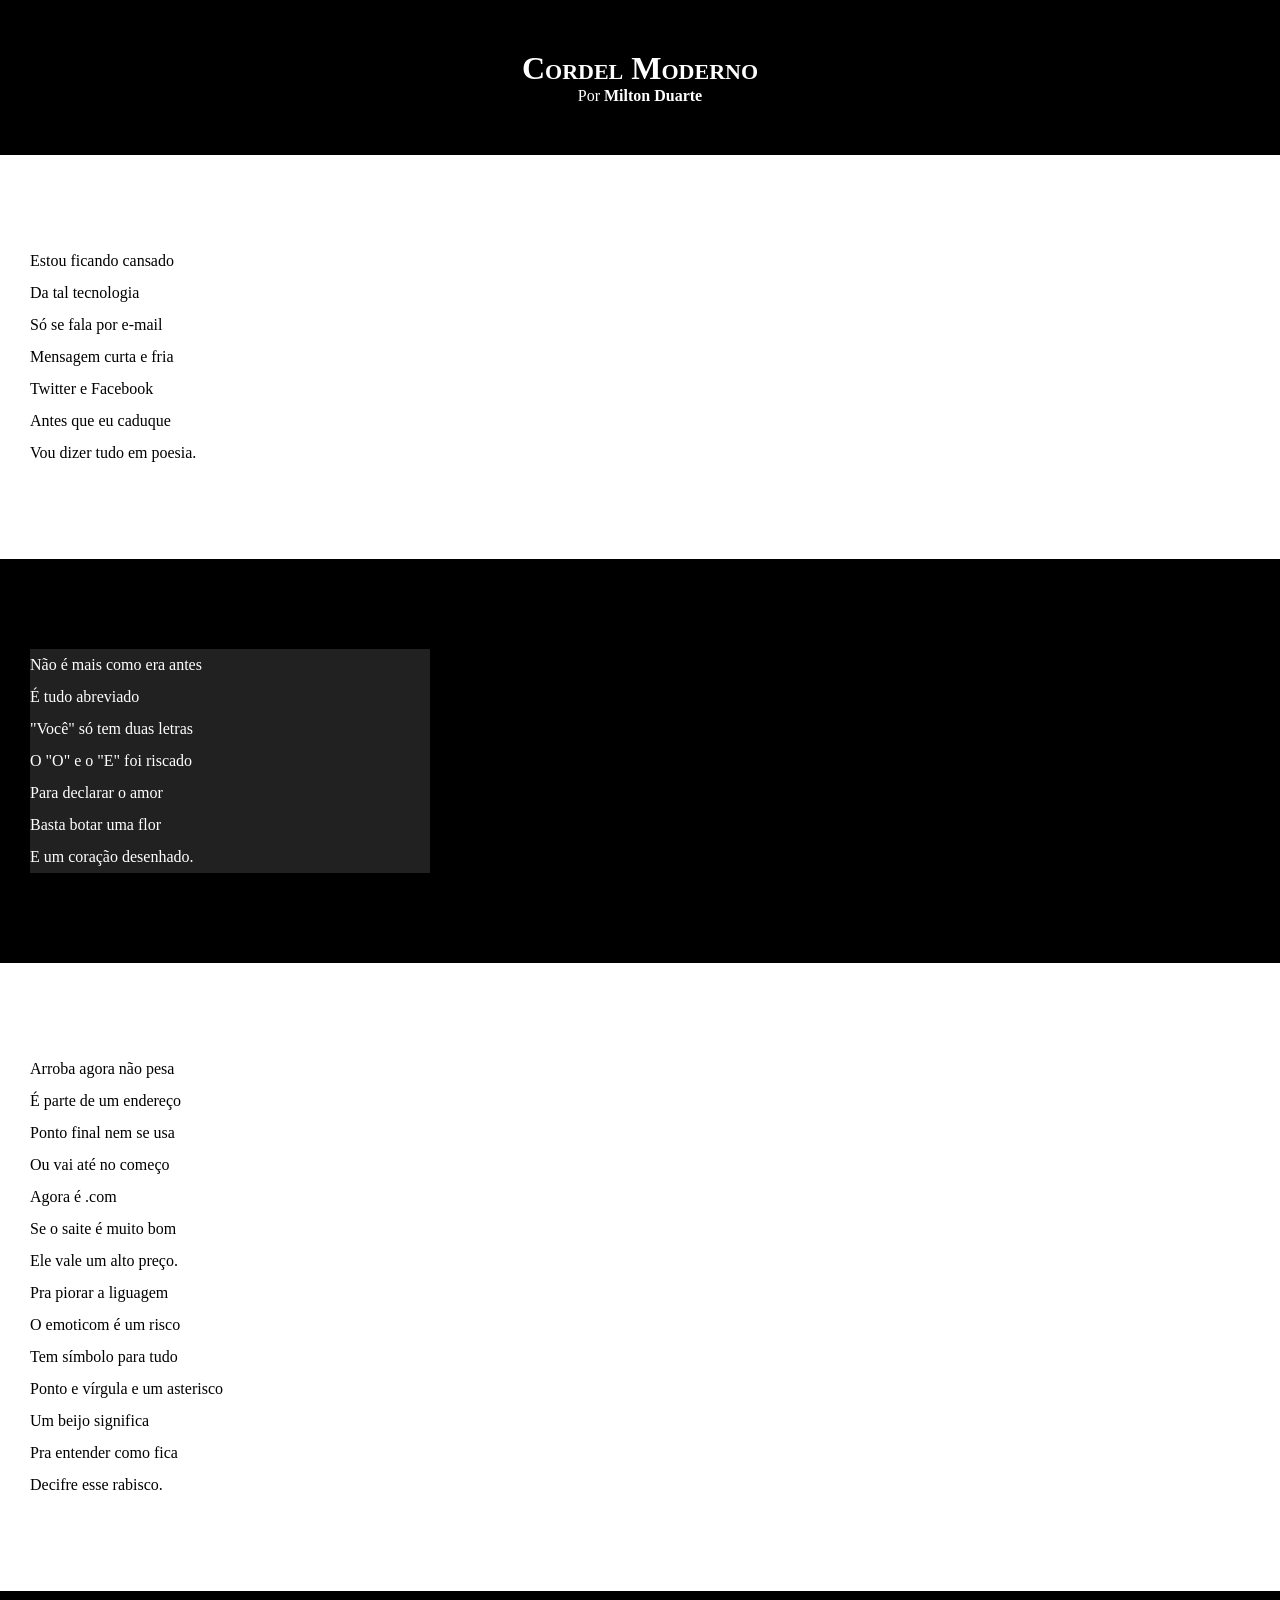
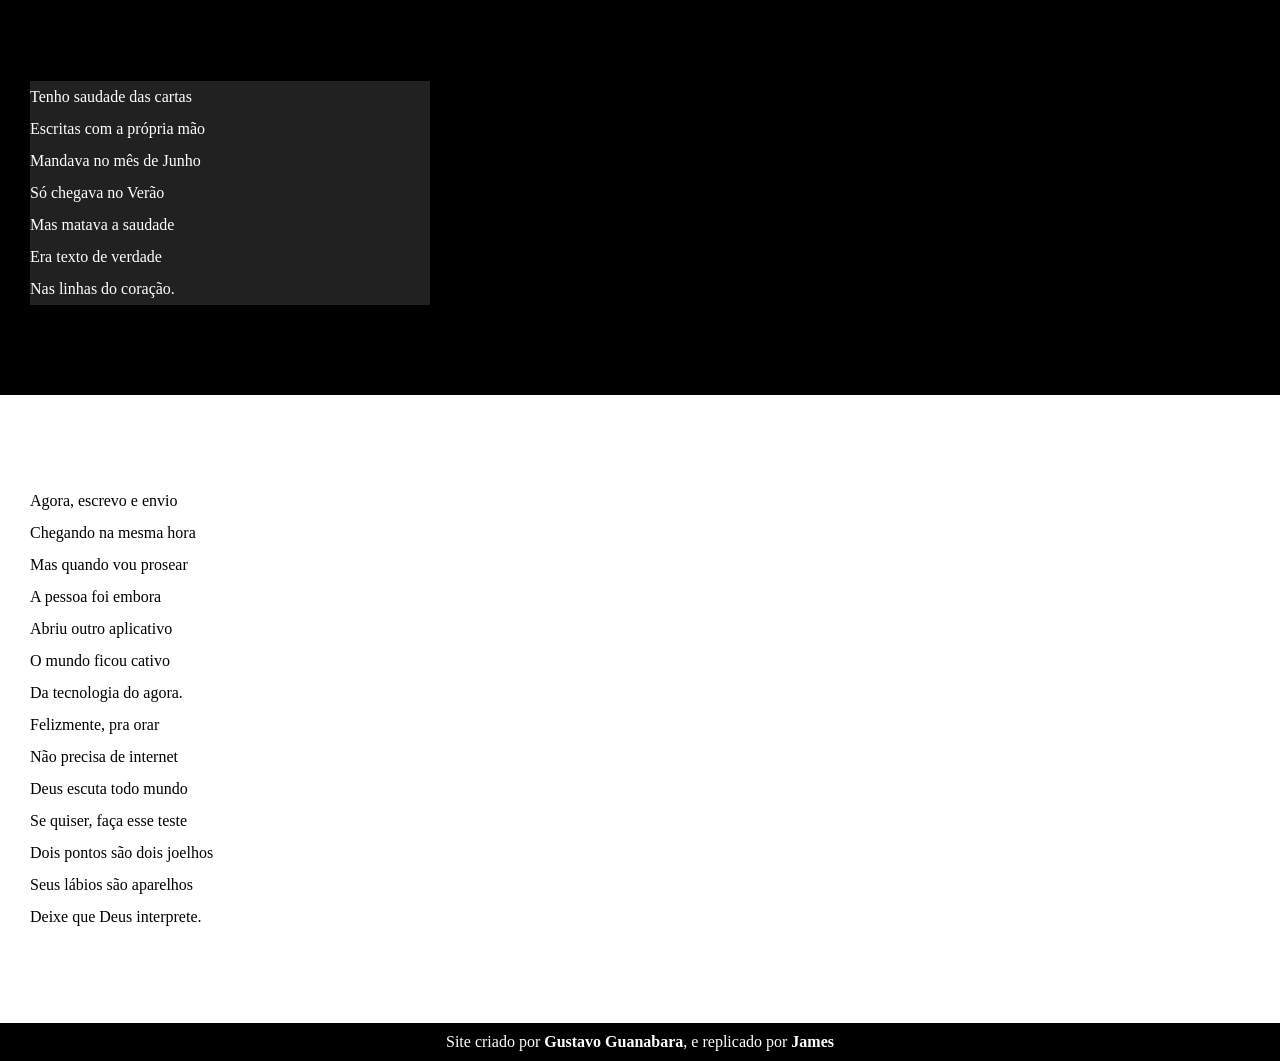
==== Meu treino4/index.html @ 2215d8b0 "Site desafio" ====
<!DOCTYPE html>
<html lang="pt-br">
<head>
    <meta charset="UTF-8">
    <meta http-equiv="X-UA-Compatible" content="IE=edge">
    <meta name="viewport" content="width=device-width, initial-scale=1.0">
    <title>Document</title>
    <link rel="stylesheet" href="estilo/style.css">
</head>
<body>
        <header>
            <h1>
                Cordel Moderno
            </h1>

            <p>
                Por <a href="https://www.recantodasletras.com.br/poesias/3186743" target="_blank">Milton Duarte</a>
            </p>
        </header>

    <main>
        <section class="normal">
            <p>
                Estou ficando cansado <br>
                Da tal tecnologia <br>
                Só se fala por e-mail <br>
                Mensagem curta e fria <br>
                Twitter e Facebook <br>
                Antes que eu caduque <br>
                Vou dizer tudo em poesia. <br>
            </p>
        </section>
        
        
        
        <section class="imagem">
            <p>
                Não é mais como era antes <br>
                É tudo abreviado <br>
                "Você" só tem duas letras <br>
                O "O" e o "E" foi riscado <br>
                Para declarar o amor <br>
                Basta botar uma flor <br>
                E um coração desenhado. <br>
            </p>
            
        </section>
        
        
        <section class="normal">
            <p>
                Arroba agora não pesa <br>
                É parte de um endereço <br>
                Ponto final nem se usa <br>
                Ou vai até no começo <br>
                Agora é .com <br>
                Se o saite é muito bom <br>
                Ele vale um alto preço. <br>
            </p>

            <p>    
                Pra piorar a liguagem <br>
                O emoticom é um risco <br>
                Tem símbolo para tudo <br>
                Ponto e vírgula e um asterisco <br>
                Um beijo significa <br>
                Pra entender como fica <br>
                Decifre esse rabisco. <br>
            </p>
        </section>

        <section class="imagem">
            <p>
                Tenho saudade das cartas <br>
                Escritas com a própria mão <br>
                Mandava no mês de Junho <br>
                Só chegava no Verão <br>
                Mas matava a saudade <br>
                Era texto de verdade <br>
                Nas linhas do coração. <br>
            </p>
        </section>
        
        <section class="normal">
            <p>
                Agora, escrevo e envio <br>
                Chegando na mesma hora <br>
                Mas quando vou prosear <br>
                A pessoa foi embora <br>
                Abriu outro aplicativo <br>
                O mundo ficou cativo <br>
                Da tecnologia do agora. <br>
            </p>

            <p>    
                Felizmente, pra orar <br>
                Não precisa de internet <br>
                Deus escuta todo mundo <br>
                Se quiser, faça esse teste <br>
                Dois pontos são dois joelhos <br>
                Seus lábios são aparelhos <br>
                Deixe que Deus interprete. <br>
            </p>
        </section>
    </main>
    <footer>
        Site criado por <a href="#">Gustavo Guanabara</a>, e replicado por <a href="#">James</a>
    </footer>
</body>
</html>
---- Meu treino4/estilo/style.css ----
@charset "UTF-8"; 

* {
    margin: 0px;
    padding: 0px;
}

html, body {
    min-height: 100vh;
    background-color: dimgray;
}

header {
    background-color: black;
    color: white;
    text-align: center;
}

header > h1 {
    padding-top: 50px;
    font-variant: small-caps;
}

header > p {
    padding-bottom: 50px
}

header a, footer a {
    color: white;
    text-decoration: none;
    font-weight: bolder;

}

header a:hover, footer a:hover {
    text-decoration: underline;
}

section {
    padding-top: 10vh;
    padding-bottom: 10vh;
    line-height: 2em;
    padding-left: 30px;
}

.normal {
    background: white;
}

.imagem {
    background: black;
    color: white;
}

.imagem > p {
    background: rgba(44, 44, 44, 0.753);
    width: 400px;
}

footer {
    background-color: black;
    text-align: center;
    color: white;
    padding: 10px;
}
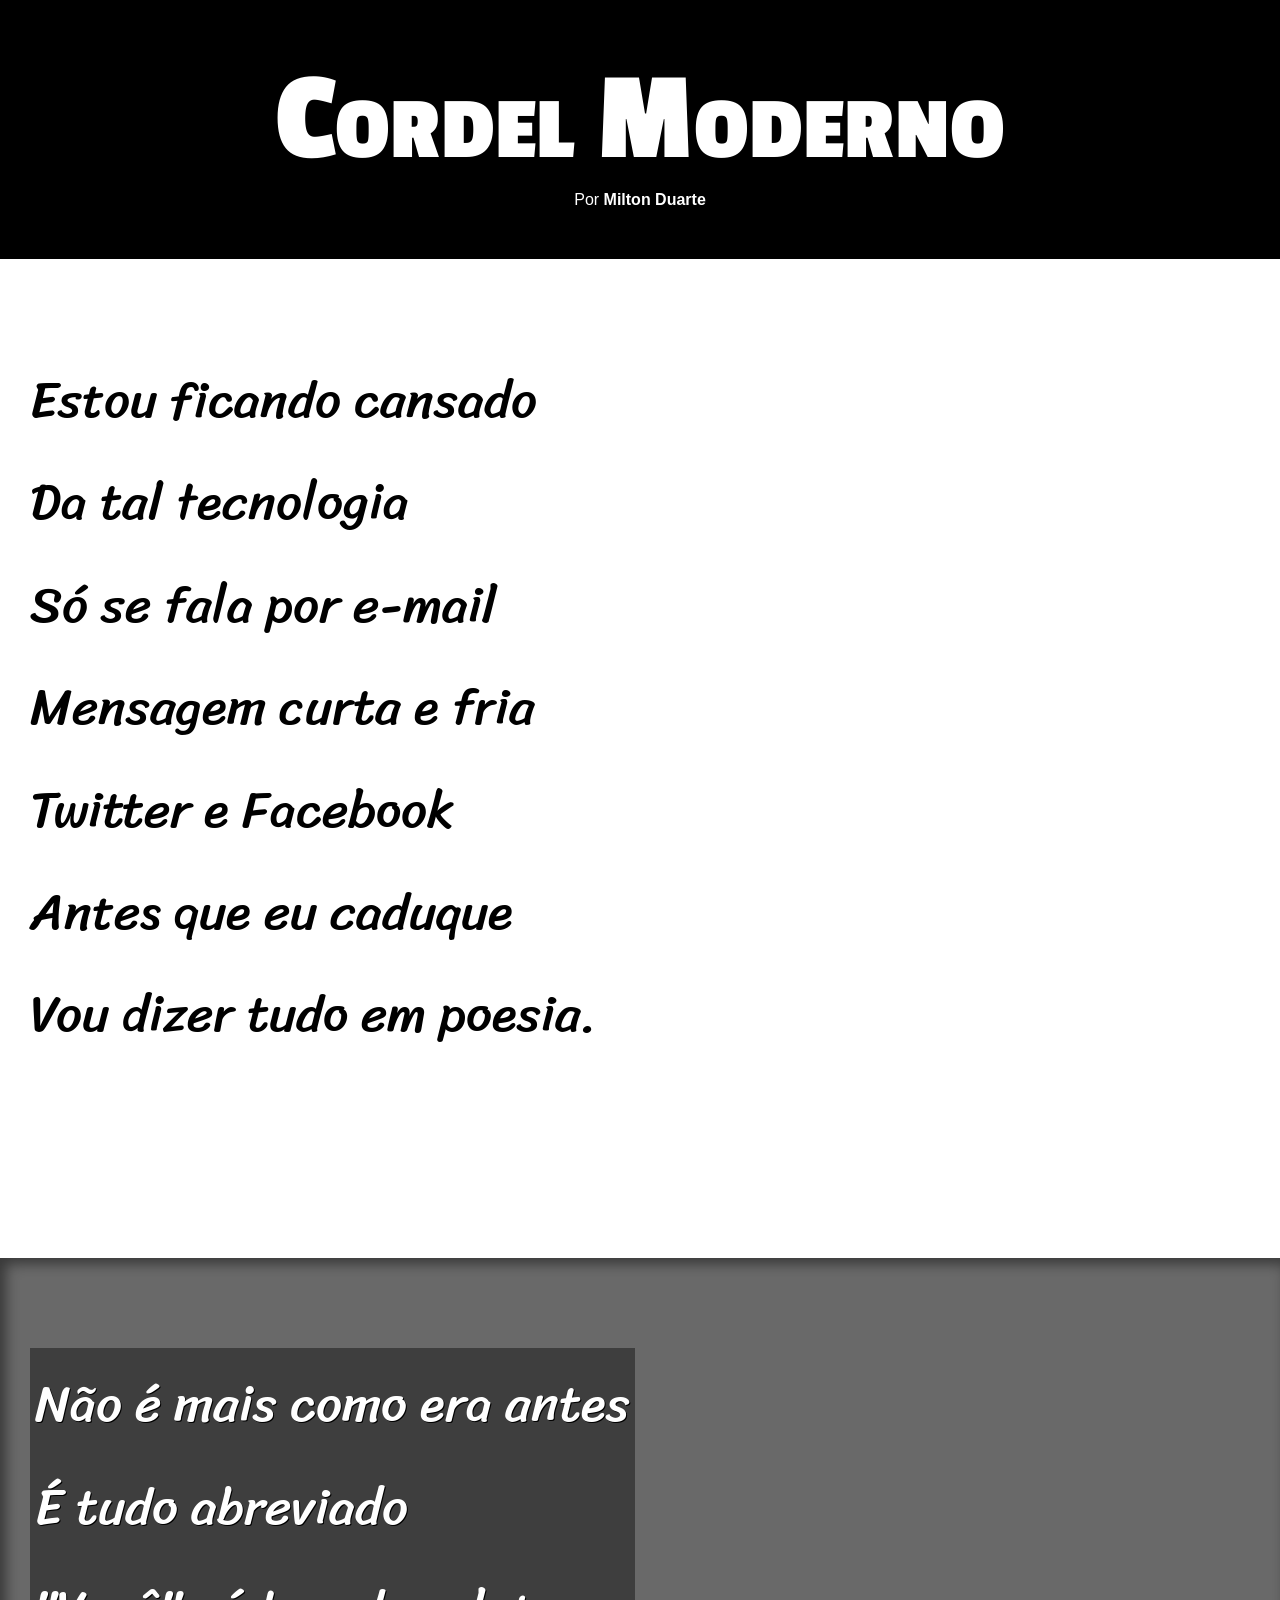
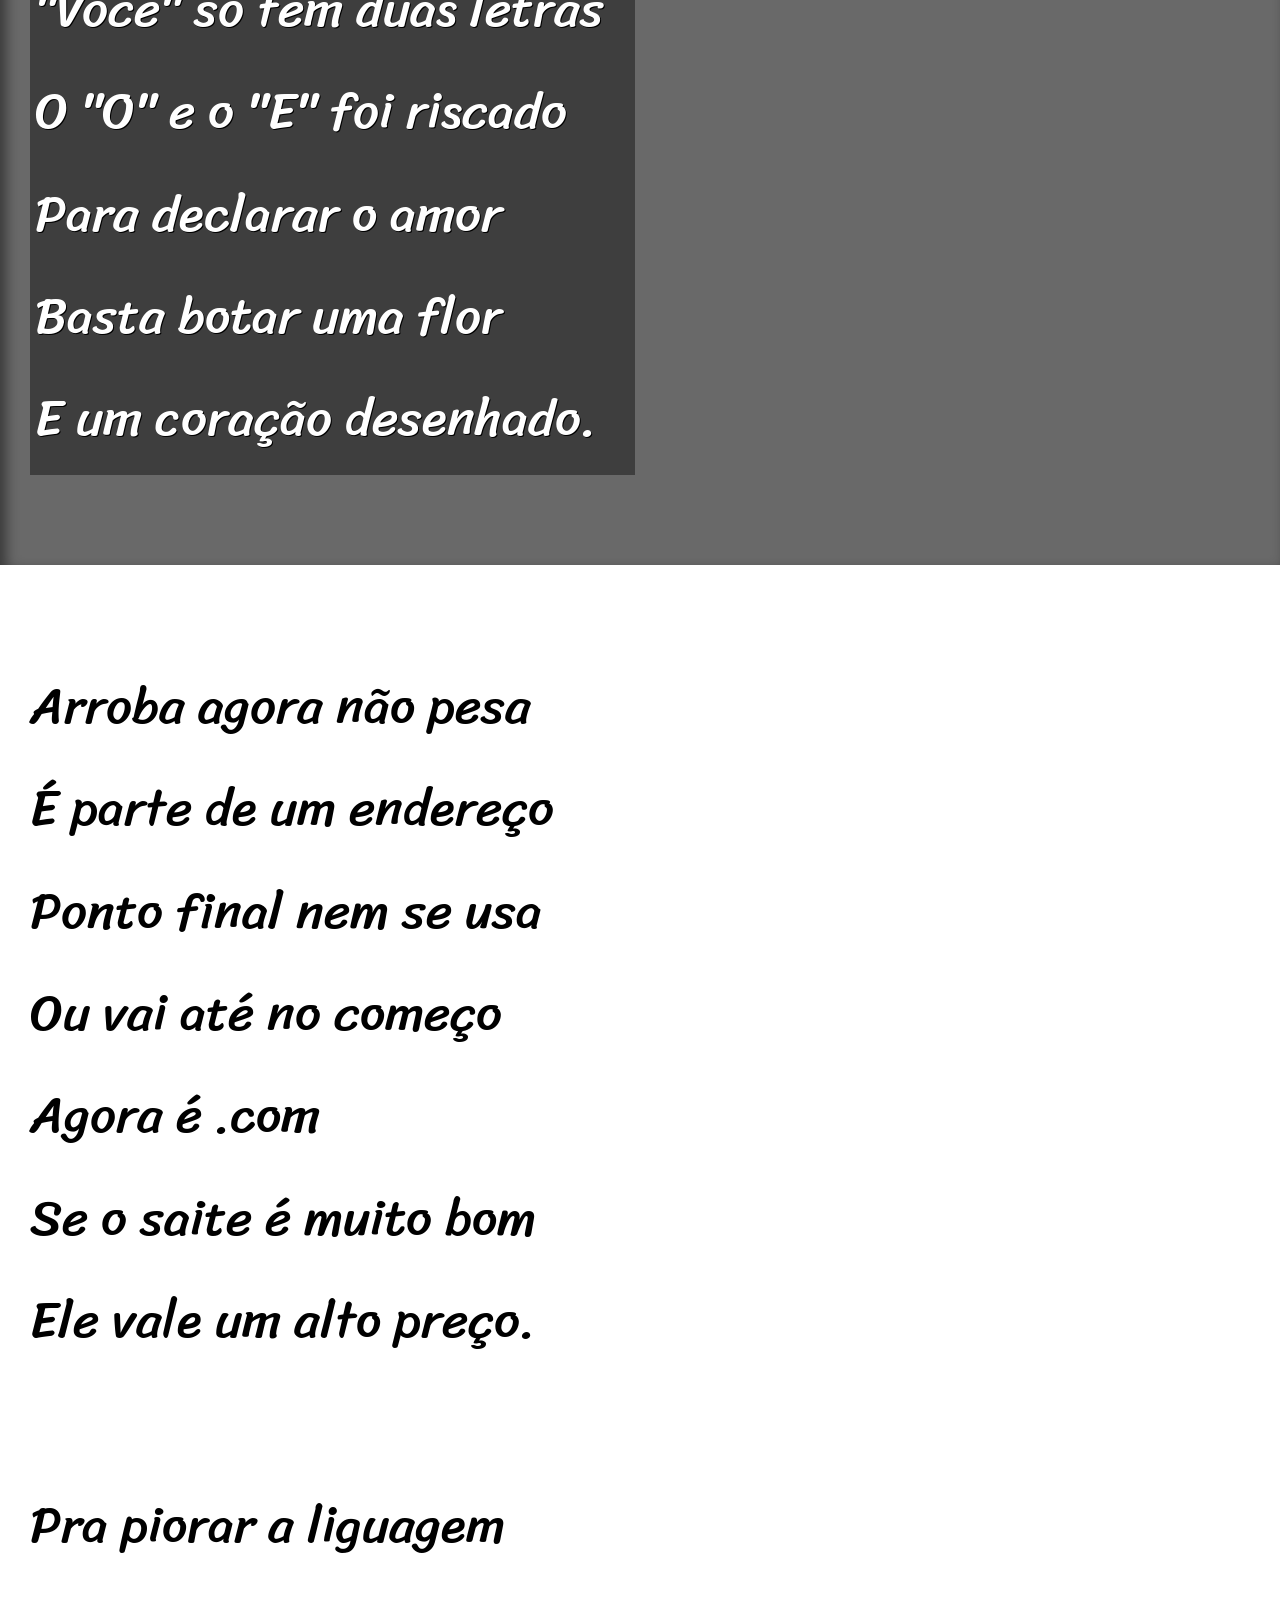
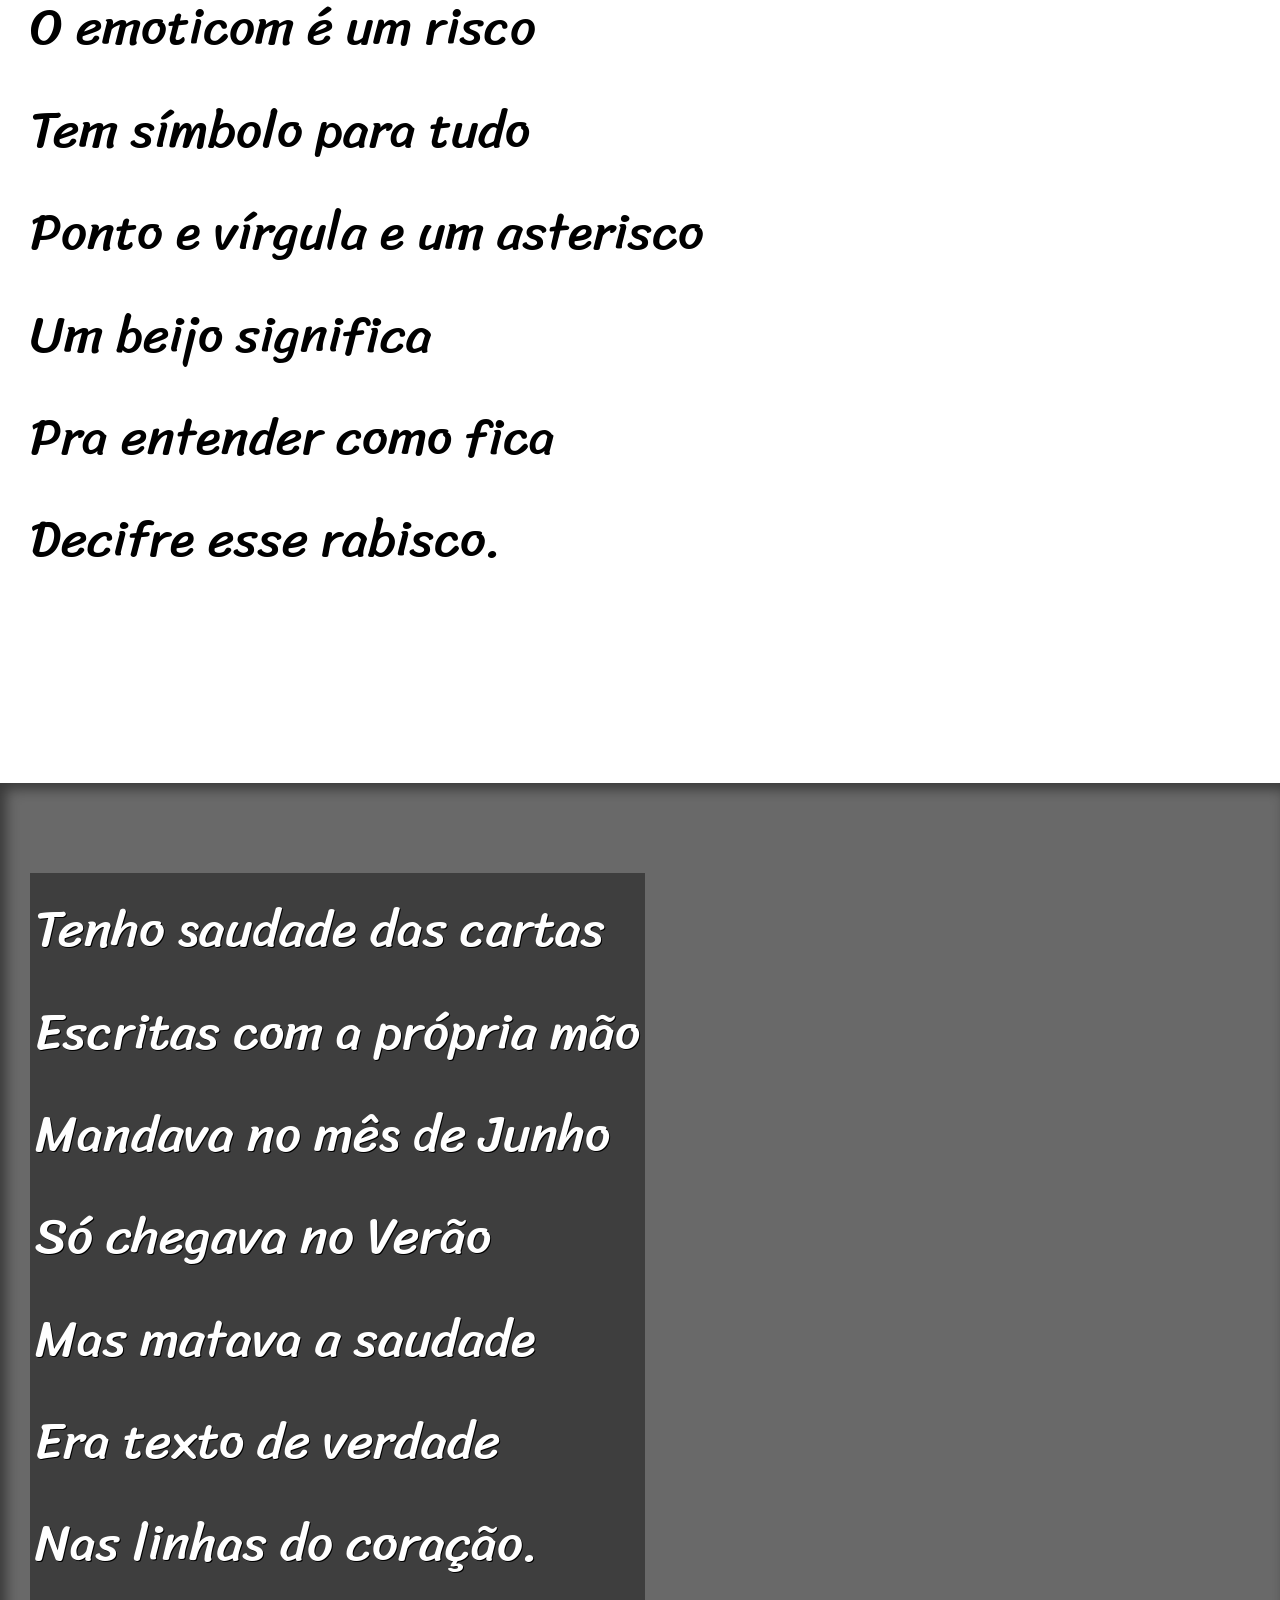
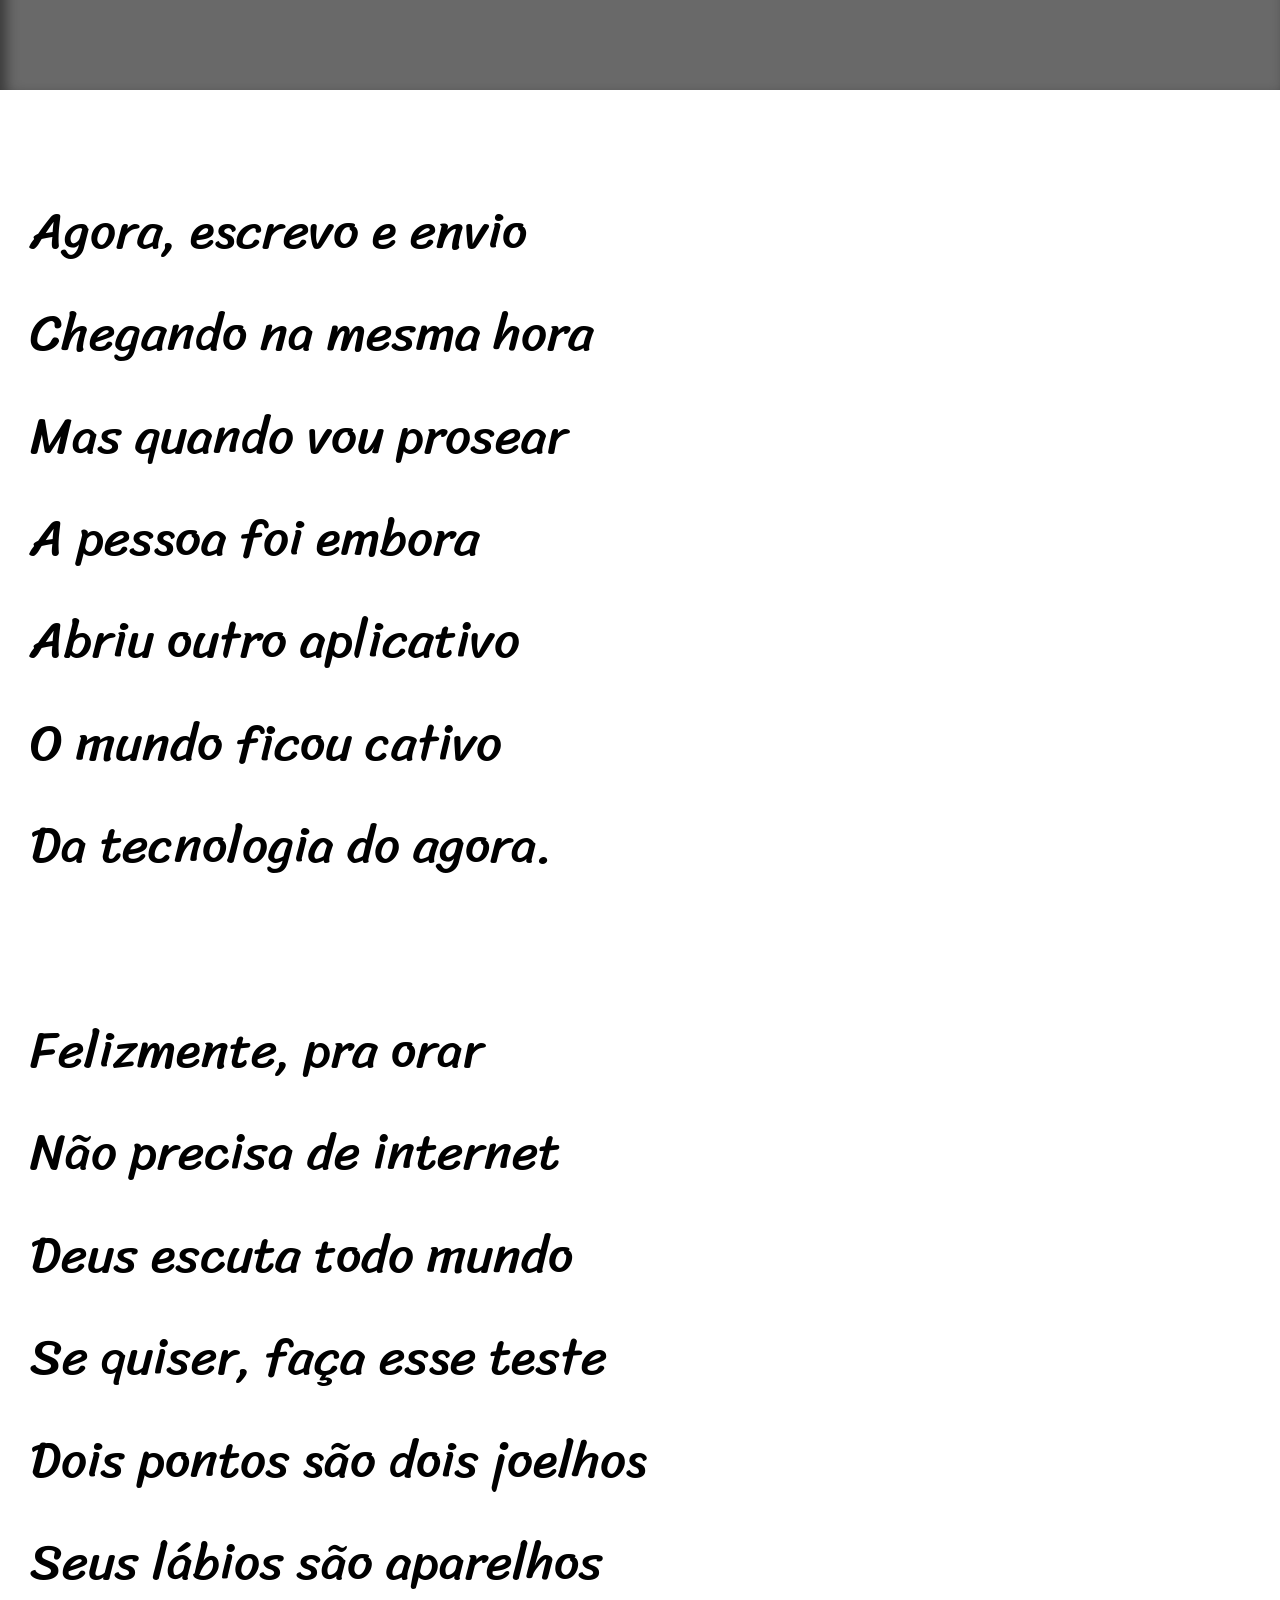
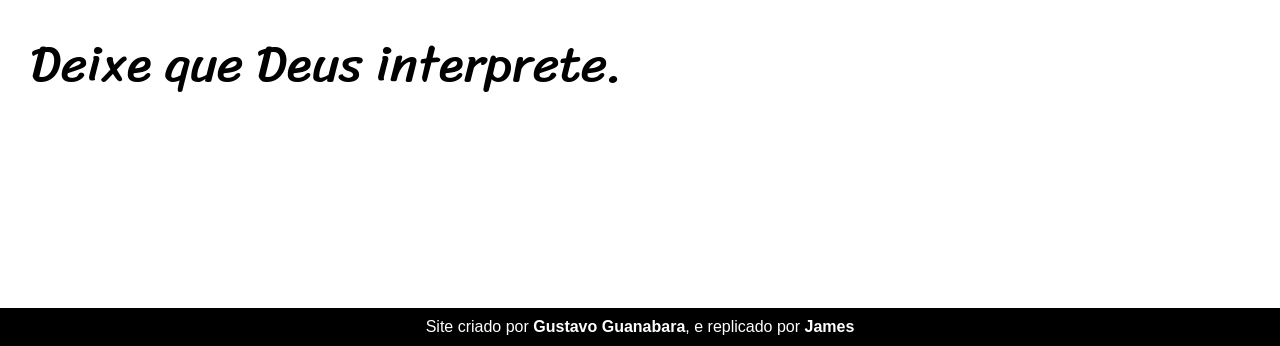
==== commit 97e23b7d: "Projeto site cordel" ====
--- a/Meu treino4/index.html
+++ b/Meu treino4/index.html
@@ -33,7 +33,7 @@
         
         
         
-        <section class="imagem">
+        <section class="imagem" id="img01">
             <p>
                 Não é mais como era antes <br>
                 É tudo abreviado <br>
@@ -69,7 +69,7 @@
             </p>
         </section>
 
-        <section class="imagem">
+        <section class="imagem" id="img02">
             <p>
                 Tenho saudade das cartas <br>
                 Escritas com a própria mão <br>
--- a/Meu treino4/estilo/style.css
+++ b/Meu treino4/estilo/style.css
@@ -1,13 +1,26 @@
-@charset "UTF-8"; 
+@charset "UTF-8";
+
+@import url('https://fonts.googleapis.com/css2?family=Passion+One&family=Roboto:wght@100;400&display=swap');
+
+@import url('https://fonts.googleapis.com/css2?family=Passion+One&family=Sriracha&display=swap');
+
+:root {
+    --fonte1: Verdana, Geneva, Tahoma, sans-serif;
+    --fonte2: 'Passion One', cursive;
+    --fonte3: 'Sriracha', cursive;
+}
 
 * {
     margin: 0px;
     padding: 0px;
+    font-size: 1em;
+    
 }
 
 html, body {
     min-height: 100vh;
     background-color: dimgray;
+    font-family: var(--fonte1);
 }
 
 header {
@@ -19,6 +32,8 @@
 header > h1 {
     padding-top: 50px;
     font-variant: small-caps;
+    font-family: var(--fonte2);
+    font-size: 10vw;
 }
 
 header > p {
@@ -41,6 +56,12 @@
     padding-bottom: 10vh;
     line-height: 2em;
     padding-left: 30px;
+    font-family: var(--fonte3);
+    font-size: 4vw;
+}
+
+section > p {
+    padding-bottom: 2em;
 }
 
 .normal {
@@ -48,13 +69,27 @@
 }
 
 .imagem {
-    background: black;
+    background-color: black;
     color: white;
+    box-shadow: inset 6px 6px 13px 0px rgba(0, 0, 0, 0.466);
+    background-size: cover;
+    background-attachment: fixed;
 }
 
 .imagem > p {
-    background: rgba(44, 44, 44, 0.753);
-    width: 400px;
+    display: inline-block;
+    background: rgba(44, 44, 44, 0.705);
+    padding: 5px;
+    text-shadow: 1.3px 1.3px 0px black;
+}
+
+#img01 {
+    background-image: url(../imagens/background001.jpg);
+    background-position: center;
+}
+
+#img02 {
+    background-image: url(../imagens/background002.jpg);
 }
 
 footer {
